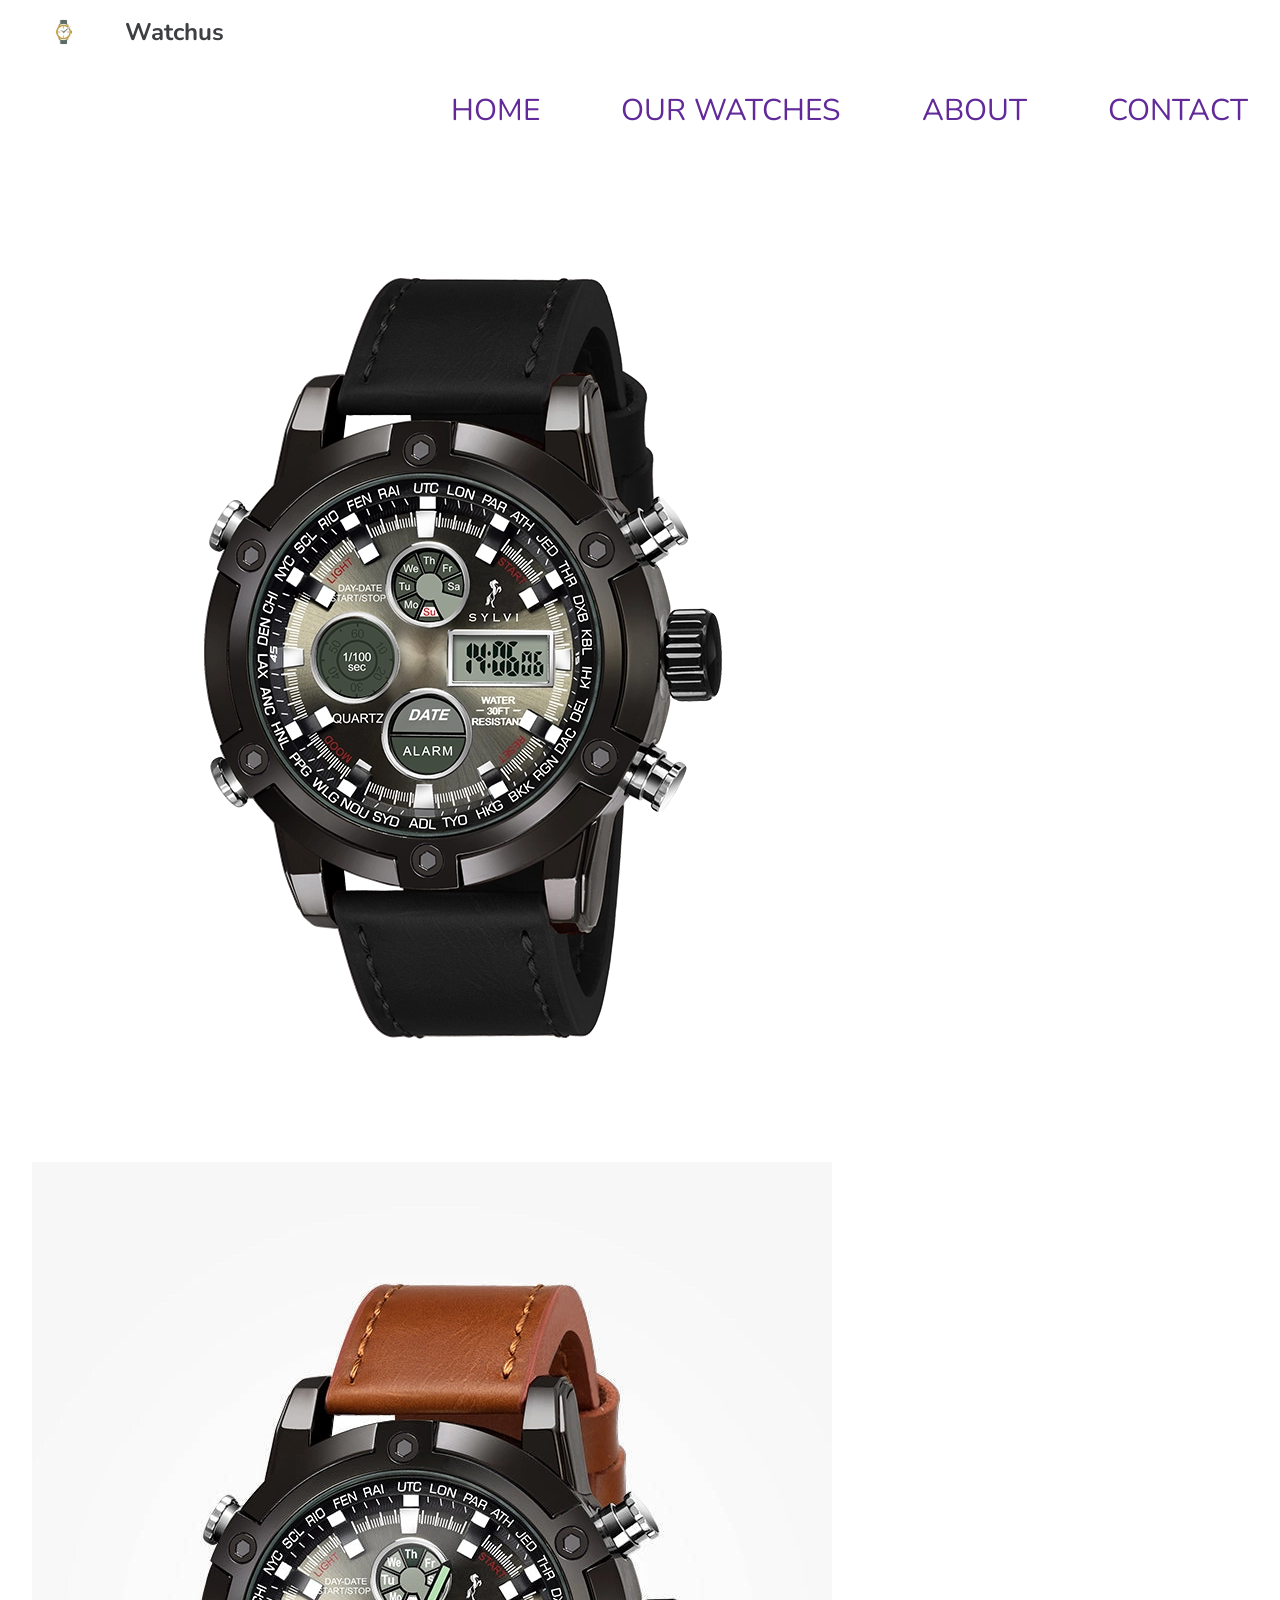
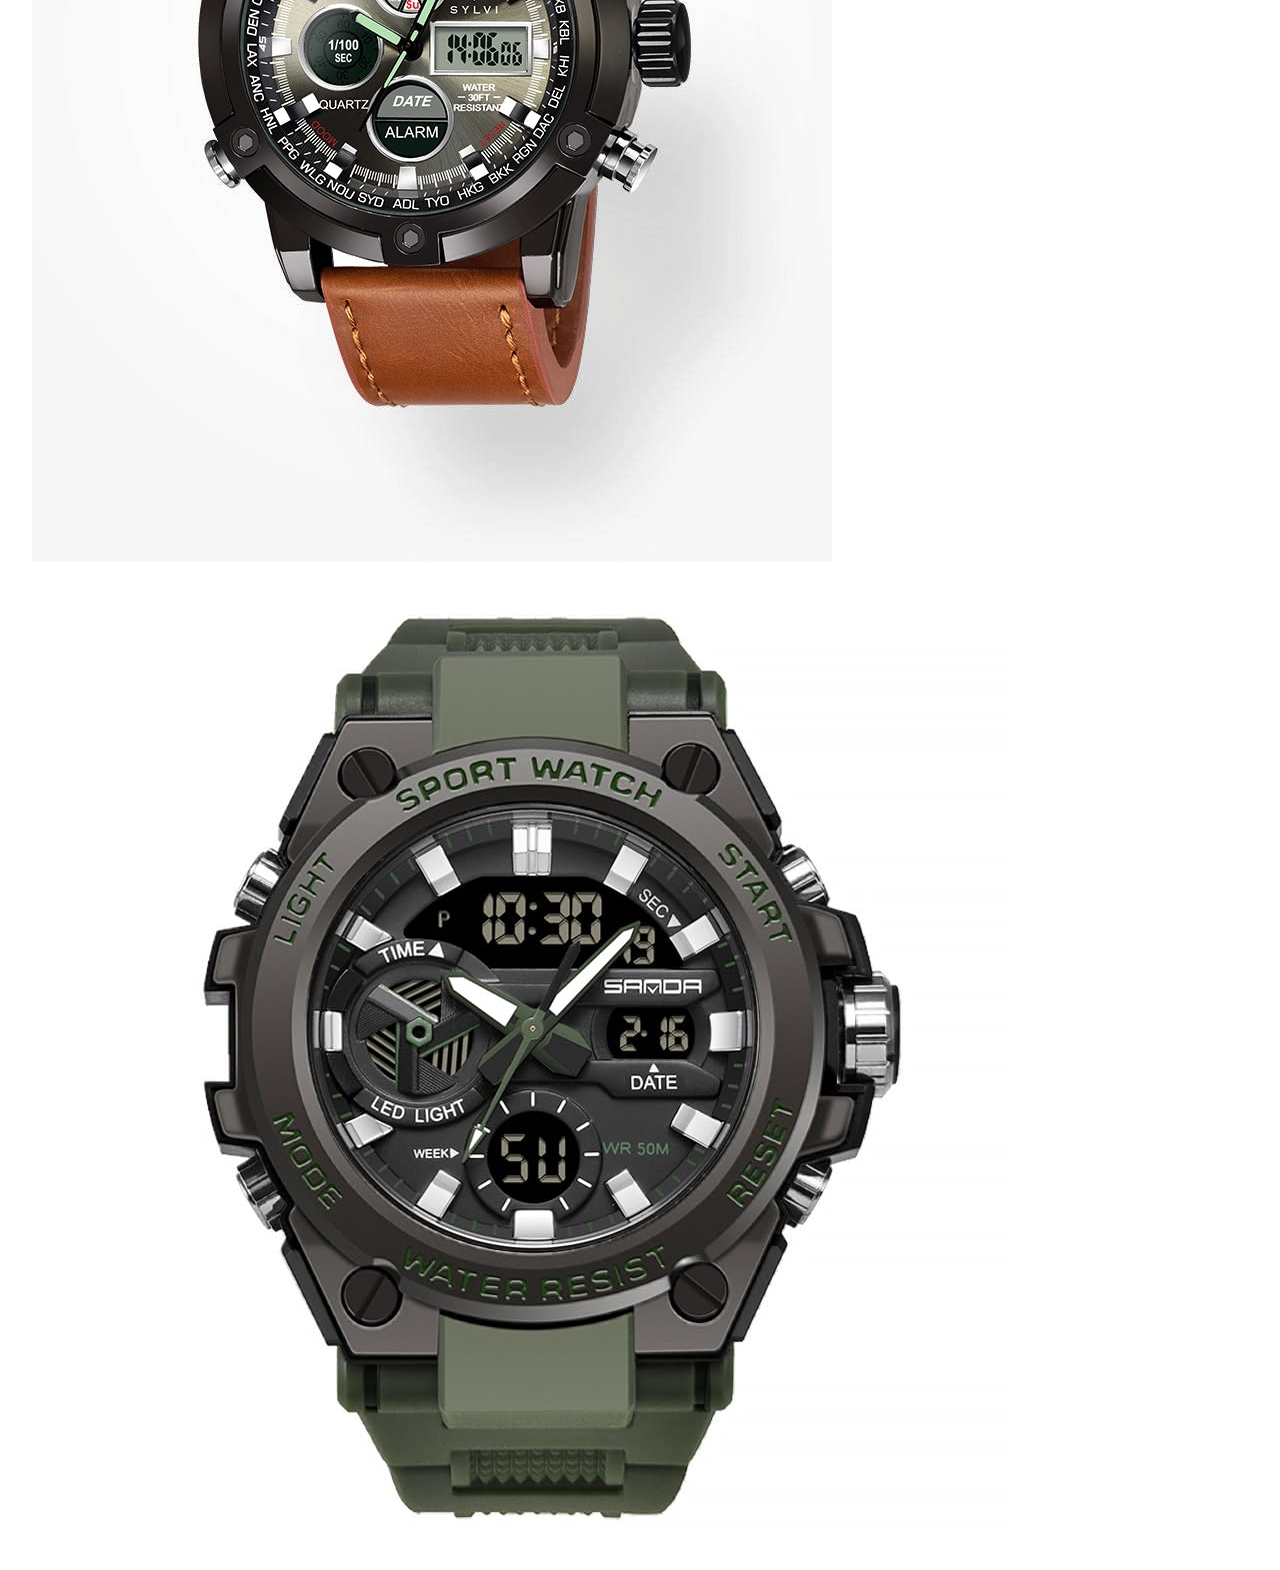
==== index2.html @ 47f33b5a "update css + images" ====
<!DOCTYPE html>
<html lang="en">
<head>
  <meta charset="UTF-8">
  <title>Watch Store</title>
  <link rel="stylesheet" href="style.css">
</head>
<body>
    <main id="wrapper">
      <header>
        <a href="#" id="logo">
            <span>Watchus</span>
        </a>
          <section class="navigation">
            <nav>
                <a href="index.html" aria-current="page">Home</a>
                <a href="watches.html">Our Watches</a>
                <a href="about.html">About</a>
                <a href="contact.html">Contact</a>
            </nav>
          </section>
      </header>
        <section id="img-section">
            <img class="side-by-side" src="images/black-watch.png" alt="black-watch">
            <img class="side-by-side" src="images/brown-watch.jpeg" alt="brown-watch">
            <img class="side-by-side" src="images/green-watch.jpg" alt="green-watch">
        </section>
    </section>
</main>
  

</body>
</html>
---- style.css ----
@import url('https://fonts.googleapis.com/css2?family=Nunito:wght@400&display=swap');
@import url('https://fonts.googleapis.com/css2?family=Rubik:wght@300;400;500;700&display=swap');
@import url('https://fonts.googleapis.com/css2?family=Abel&display=swap');



/* Reset */
* {
  margin: 0;
  padding: 0;
  box-sizing: border-box;
}

a {
    text-decoration: none;
}

main {
  overflow: hidden;
}


#header-wrapper {
  display: flex;
  align-items: center;
  justify-content: space-between; /* או start אם את רוצה שהניווט יתחיל ישר אחרי הלוגו */
  padding: 20px 32px;
  box-sizing: border-box;
}

#logo {
  background-image: url("images/watches.jpg");
  background-size: contain;
  background-repeat: no-repeat;
  width: 64px;
  height: 64px;
  display: flex; /* עכשיו flex במקום block */
  align-items: center;
  position: relative;
}

#logo span {
  color: #3E3F43;
  font-family: Nunito;
  font-weight: 700;
  font-size: 24px;
  letter-spacing: 25%;
  margin-left: 93px; /* רווח קטן מהתמונה */
}

.navigation{
  display: flex;
  align-items: center;
  width: 100%;
  margin-top: 32px;
}

.navigation nav {
  display: flex;
  justify-content: space-between;
  width: 100%;
  margin-left: 419px;
}

.navigation a {
  font-family: Nunito;
  font-weight: 400;
  color: #612999;
  text-transform: uppercase;
  font-style: normal;
  font-size: 30px;
  text-decoration: none;
  line-height: 100%;
}

nav a:hover {
  color: #ae14e1;
}
.navigation a.bold{

font-weight: bold;
}

#wrapper{
    margin: 0 32px;
    display: flex;
    flex-direction: column; /* אלמנטים אחד מתחת לשני */
    gap: 32px; /* רווח קבוע של 32px בין כל אלמנט לאלמנט */
    box-sizing: border-box;
}

#main-section {
  height: 797px;
  width: 1200px;
  background-size: cover;
  background-repeat: no-repeat;
  position: relative;
  background: url("images/watchesimage.jpg");
  

}



h1 {
    font-family: Nunito;
    font-weight: 800;
    font-size: 96px;
    line-height: 100%;
    color:#612999;
    
}
  

#main-section p {
  color: #000;
  font-family: 'Nunito', sans-serif;
  font-size: 24px;
  font-style: normal;
  line-height: 100%;
  width: 448px;
  margin-top: 32px;
  position: absolute;

}


.title {
    font-family: Rubik;
    font-weight: 500;
    font-size: 40px;
    line-height: 40px;
    letter-spacing: 0%;
    color: #612999;
    margin-top: 32px; /* ✅ רווח מתחת */
    

}

#about-sec p {

    font-style:normal ;
    color: black ;
    width: 100%;
    margin-top: 8px ;
    font-family: Nunito;
    font-size: 20px;
    line-height: 141%;
    letter-spacing: 0%;
    font-weight: 400;
    
}


  .cards-container {
    display: grid;
    grid-template-columns: repeat(auto-fit, minmax(250px, 1fr));
    gap: 32px;
    width: 100%;
  }
  
  .product-card {
    background-color: #EFECFF;
    box-shadow: 0 5px 5px #e1e1e1;
    font-family: Abel;
    display: flex;
    flex-direction: column;
    gap: 12px;
    border-radius: 38px;
    height: 496px;
    width: 376px;
  }
  
  .product-card img {
    max-width: 100%;
    border-radius: 38px;
    height:276px;
    width: 376px;
  }
  
  .product-card h4 {
    margin: 21px 0 0 32px; /* רווח רק מתחת! */
    font-weight: 400;
    font-size: 30px;
    line-height: 100%;
    letter-spacing: 0%;
  }

  

  /* טקסט פסקה */
.product-card p {
    margin: 7px 0 0 32px; /* רווח של 73px מתחת לטקסט */
    font-size: 14px;
    color: #666;
    line-height: 1.4;
  }
  
  /* קבוצה של מחיר וכפתור */
  .price-and-button {
    display: flex;
  }
  
  /* מחיר */
  .price {
    font-family: abel;
    margin: 0 0 36px 32px; /* רווח של 73px מתחת לטקסט */
    font-size: 35px;
    color: #000;
    font-weight: 400;
    color: #612999;
  }
  
  /* כפתור קנייה */
  .buy-button {
    background-color: #612999;
    margin-bottom: 27px;
    margin-left: 94px; /* רווח של 73px מתחת לטקסט */
    border-radius: 50%;
    width: 63px;
    height: 63px;
    display: flex;
    justify-content: center;
    align-items: center;
  }

  .like-button{
    background-color: #EFECFF;
    margin: 7px 0 73px 32px; /* רווח של 73px מתחת לטקסט */
    border: none;
    border-radius: 50%;
    width: 47px;
    height: 47px;
    display: flex;
    justify-content: center;
    align-items: center;
    cursor: pointer;
  }

  .like-button img{
    width: 23px;
    height: 20px;
  }

  .buy-button img{
    width: 31px;
    height: 31px;
  }

  footer {
    background-color: #EFECFF;
    width: 100vw;
    height: 287px;
    position: fixed;
    display: flex;
    bottom: 0;
}

#footer-content {
    box-sizing: border-box;
}

#footer-sections-wrapper {
    display: flex;
    flex-direction: column;
    gap: 32px;
    align-items: flex-start;
    margin: 32px 0 0 32px;
}

#footer-links-wrapper {
    display: flex;
    flex-direction: row;
    gap: 150px;
}

#footer-links-section-1,
#footer-links-section-2 {
    display: flex;
    flex-direction: column;
}

#footer-links-section-1 h1,
#footer-links-section-2 h1 {
    font-family: Nunito, sans-serif;
    color: #333333;
    font-weight: 700;
    font-size: 18px;
    text-transform: uppercase;
    margin-bottom: 16px;
}

#footer-links-section-1 ul,
#footer-links-section-2 ul {
    list-style: none;
    padding: 0;
    margin: 0;
}

#footer-links-section-1 li,
#footer-links-section-2 li {
    margin-bottom: 8px;
}

#footer-links-section-1 a span,
#footer-links-section-2 a span {
    font-family: Nunito, sans-serif;
    font-size: 16px;
    color: #333333;
    text-decoration: none;
}

#footer-social-icons-section {
    display: flex;
    gap: 24px;
}

#footer-social-icons-section img {
    width: 20px;
    height: 20px;
}

.footer-credit p {
  font-family: Nunito, sans-serif;
  font-weight: 600;
  color: #333333;
  font-size: 16px;
  line-height: 100%;
  letter-spacing: 0%;
  
}
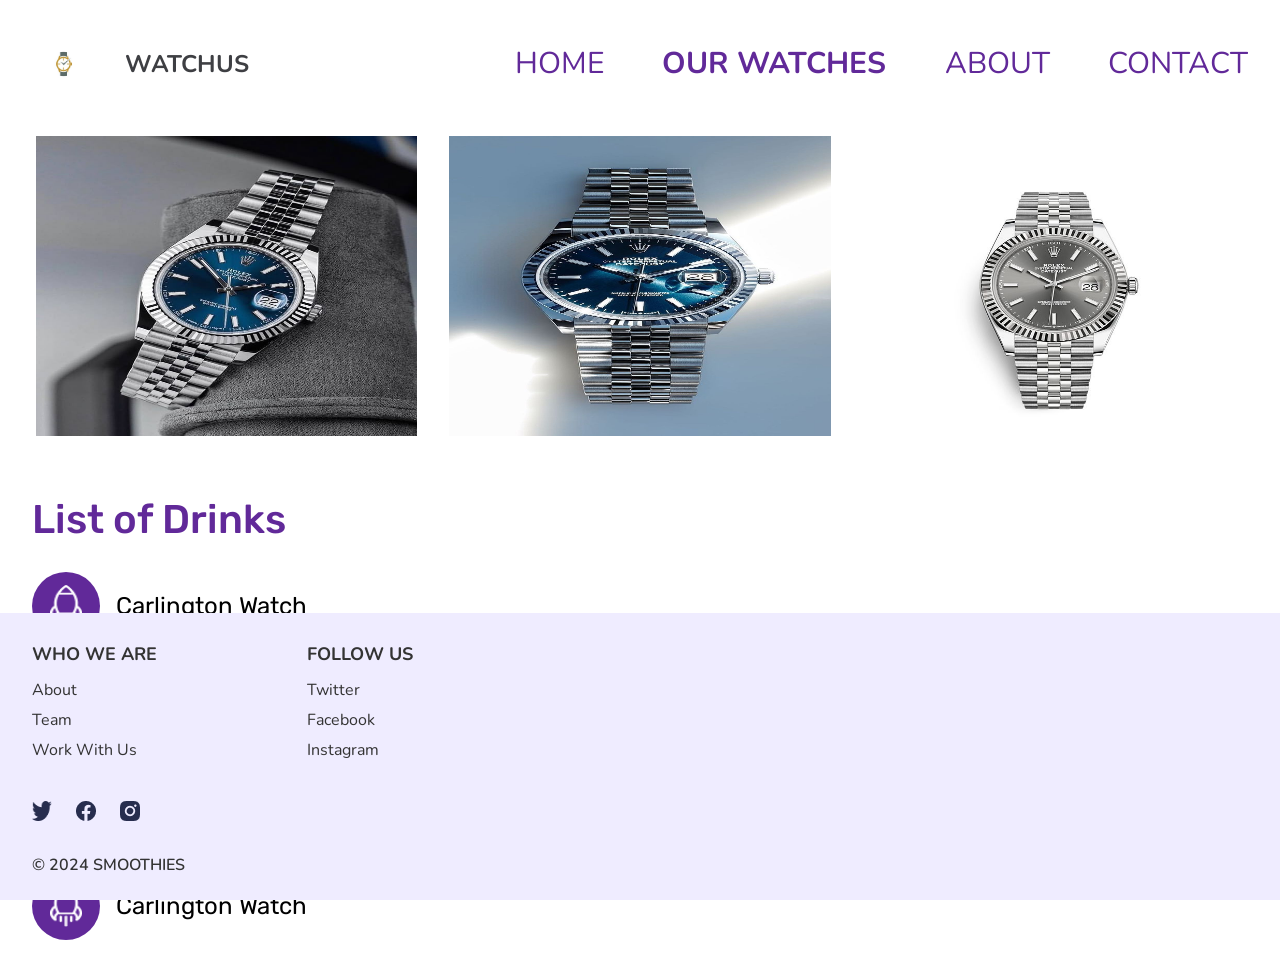
==== commit 66507b26: "update page2" ====
--- a/index2.html
+++ b/index2.html
@@ -4,30 +4,93 @@
   <meta charset="UTF-8">
   <title>Watch Store</title>
   <link rel="stylesheet" href="style.css">
+  <link href="https://fonts.googleapis.com/css2?family=Nunito:wght@400;600;700&display=swap" rel="stylesheet">
+  <link href="https://fonts.googleapis.com/css2?family=Rubik&display=swap" rel="stylesheet">
+  <link href="https://fonts.googleapis.com/css2?family=Abel&display=swap" rel="stylesheet">
 </head>
 <body>
     <main id="wrapper">
       <header>
-        <a href="#" id="logo">
-            <span>Watchus</span>
-        </a>
           <section class="navigation">
+            <a href="#" id="logo">
+              <span>Watchus</span>
+            </a>
             <nav>
-                <a href="index.html" aria-current="page">Home</a>
-                <a href="watches.html">Our Watches</a>
+                <a href="index.html">Home</a>
+                <a href="watches.html" class="bold">Our Watches</a>
                 <a href="about.html">About</a>
                 <a href="contact.html">Contact</a>
             </nav>
           </section>
       </header>
-        <section id="img-section">
-            <img class="side-by-side" src="images/black-watch.png" alt="black-watch">
-            <img class="side-by-side" src="images/brown-watch.jpeg" alt="brown-watch">
-            <img class="side-by-side" src="images/green-watch.jpg" alt="green-watch">
-        </section>
-    </section>
-</main>
-  
-
-</body>
-</html>+      <section class="row">
+          <img src="images/bluegreywatch.jpg">
+          <img src="images/bluewatch.jpg">
+          <img src="images/silverwatch.jpg">
+      </section>
+      <section class="list-section">
+        <h2 class="title">List of Drinks</h2>
+        <ul class="product-list">
+          <li>
+            <div class="icon-wrapper">
+              <img src="images/Group.png" alt="" title="">
+            </div>
+            <span>Carlington Watch</span>
+          </li>
+          <li>
+            <div class="icon-wrapper">
+              <img src="images/Group.png" alt="" title="">
+            </div>
+            <span>Carlington Watch</span>
+          </li>
+          <li>
+            <div class="icon-wrapper">
+              <img src="images/Group.png" alt="" title="">
+            </div>
+            <span>Carlington Watch</span>
+          </li>
+          <li>
+            <div class="icon-wrapper">
+              <img src="images/Group.png" alt="" title="">
+            </div>
+            <span>Carlington Watch</span>
+          </li>
+        </ul>
+      </section>
+      
+      
+    </main>
+      <footer>
+        <div id="footer-content">
+            <div id="footer-sections-wrapper">
+                <div id="footer-links-wrapper">
+                    <section id="footer-links-section-1">
+                        <h1>Who We Are</h1>
+                        <ul>
+                            <li><a href="#"><span>About</span></a></li>
+                            <li><a href="#"><span>Team</span></a></li>
+                            <li><a href="#"><span>Work With Us</span></a></li>
+                        </ul>
+                    </section>
+                    <section id="footer-links-section-2">
+                        <h1>Follow Us</h1>
+                        <ul>
+                            <li><a href="https://www.twitter.com"><span>Twitter</span></a></li>
+                            <li><a href="https://www.facebook.com"><span>Facebook</span></a></li>
+                            <li><a href="https://www.instagram.com"><span>Instagram</span></a></li>
+                        </ul>
+                    </section>
+                </div>
+                <div id="footer-social-icons-section">
+                    <a href="#"><img src="images/twitter.png" alt="Twitter"></a>
+                    <a href="#"><img src="images/facebook.png" alt="Facebook"></a>
+                    <a href="#"><img src="images/instgram.png" alt="Instagram"></a>
+                </div>
+                <article class="footer-credit">
+                  <p>© 2024 SMOOTHIES</p>
+                </article>
+            </div>
+        </div>
+    </footer>
+    </body>
+    </html>
--- a/style.css
+++ b/style.css
@@ -1,8 +1,3 @@
-@import url('https://fonts.googleapis.com/css2?family=Nunito:wght@400&display=swap');
-@import url('https://fonts.googleapis.com/css2?family=Rubik:wght@300;400;500;700&display=swap');
-@import url('https://fonts.googleapis.com/css2?family=Abel&display=swap');
-
-
 
 /* Reset */
 * {
@@ -91,12 +86,11 @@
 
 #main-section {
   height: 797px;
-  width: 1200px;
+  width: 100%;
   background-size: cover;
   background-repeat: no-repeat;
   position: relative;
-  background: url("images/watchesimage.jpg");
-  
+  background: url("images/ffc1824d3f624464cd5263ee93ba134b.jpg");  
 
 }
 
@@ -328,4 +322,67 @@
   line-height: 100%;
   letter-spacing: 0%;
   
-}+}
+
+.row {
+  display: flex;
+  padding: 0 4px;
+  gap: 32px;
+  border: 1px ;
+
+}
+
+.row img {
+  margin-top: 8px;
+  width: 100%;
+  vertical-align: middle;
+  height: 300px;
+  border-color: #612999;
+}
+
+
+.list-section {
+
+  margin: 0%;
+}
+
+
+.list-section ul li span {
+  font-family: Rubik;
+  font-style: normal;
+  font-weight: 400;
+  font-size: 24px;
+  line-height: 14px;
+  margin-left: 16px;
+  color: #000000;
+}
+
+.product-list {
+  list-style: none; 
+  margin: 0;
+}
+
+.product-list li {
+  display: flex;
+  align-items: center;
+  margin-bottom: 16px;
+  margin-top: 32px;
+}
+
+.icon-wrapper {
+  width: 68px;
+  height: 68px;
+  border-radius: 50%;
+  background: #612999;
+  display: flex;
+  align-items: center;
+  justify-content: center;
+  flex-shrink: 0;
+}
+
+.icon-wrapper img {
+  width: 32px;
+  height: 42.38px;
+}
+
+
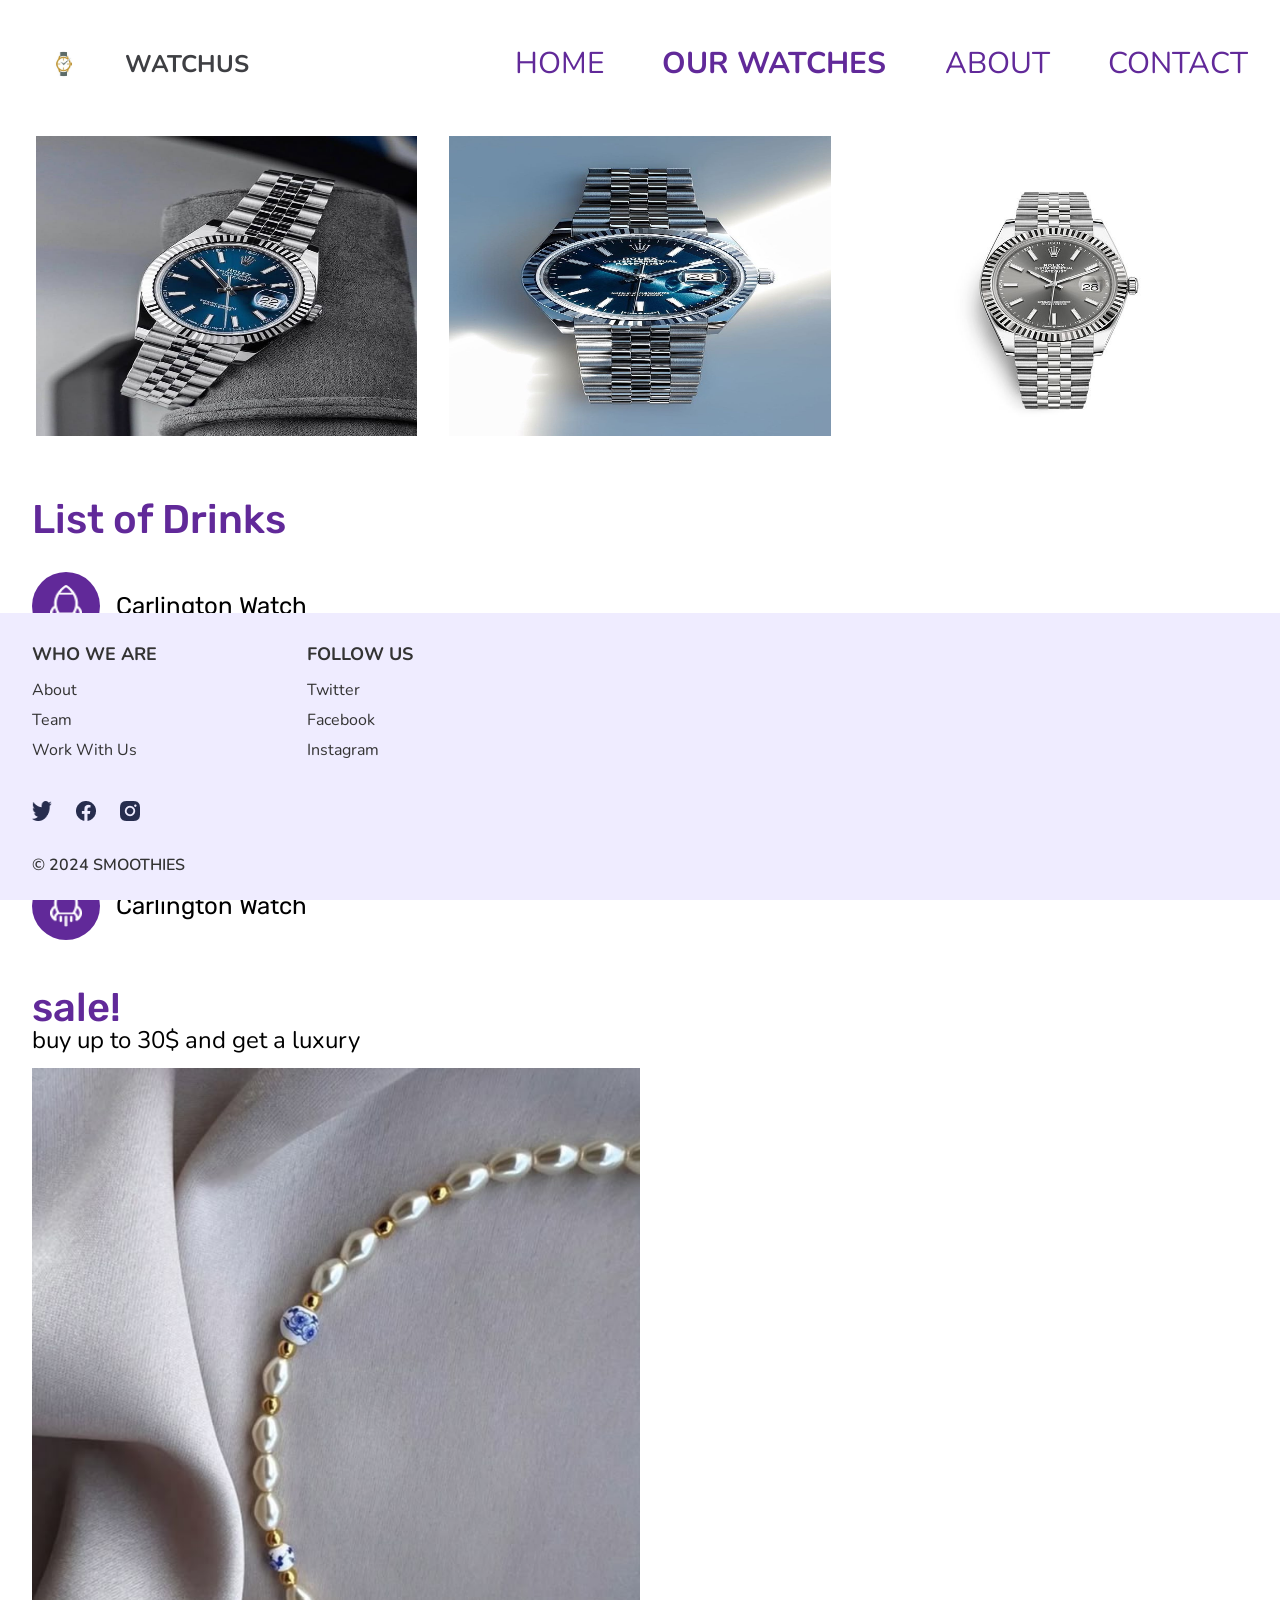
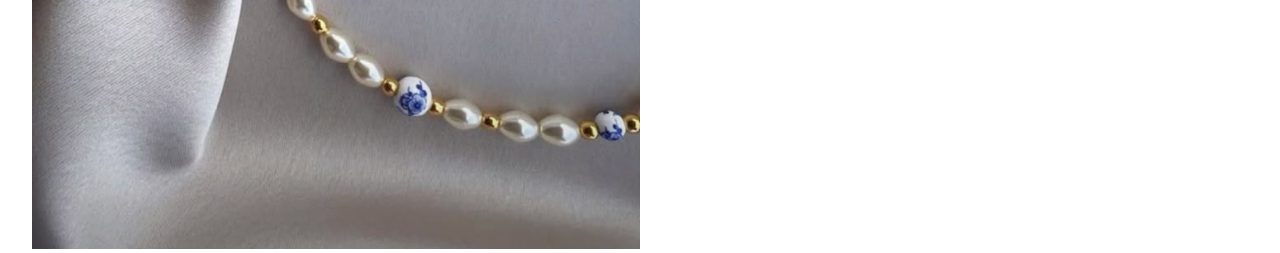
==== commit c282bb5f: "update my choice" ====
--- a/index2.html
+++ b/index2.html
@@ -57,7 +57,11 @@
           </li>
         </ul>
       </section>
-      
+      <section class="sale-section">
+        <h class="title">sale!</h>
+        <p>buy up to 30$ and get a luxury</p> 
+            <img src="images/salebrac.jpg" alt="braclateimg">
+      </section>
       
     </main>
       <footer>
--- a/style.css
+++ b/style.css
@@ -385,4 +385,17 @@
   height: 42.38px;
 }
 
-
+.sale-section p{
+  color: #000;
+  font-family: 'Nunito', sans-serif;
+  font-size: 24px;
+  font-style: normal;
+  line-height: 100%;
+  width: 448px;
+  margin-bottom: 16px;
+}
+
+.sale-section img{
+  width: 50%;
+  height: auto;
+}
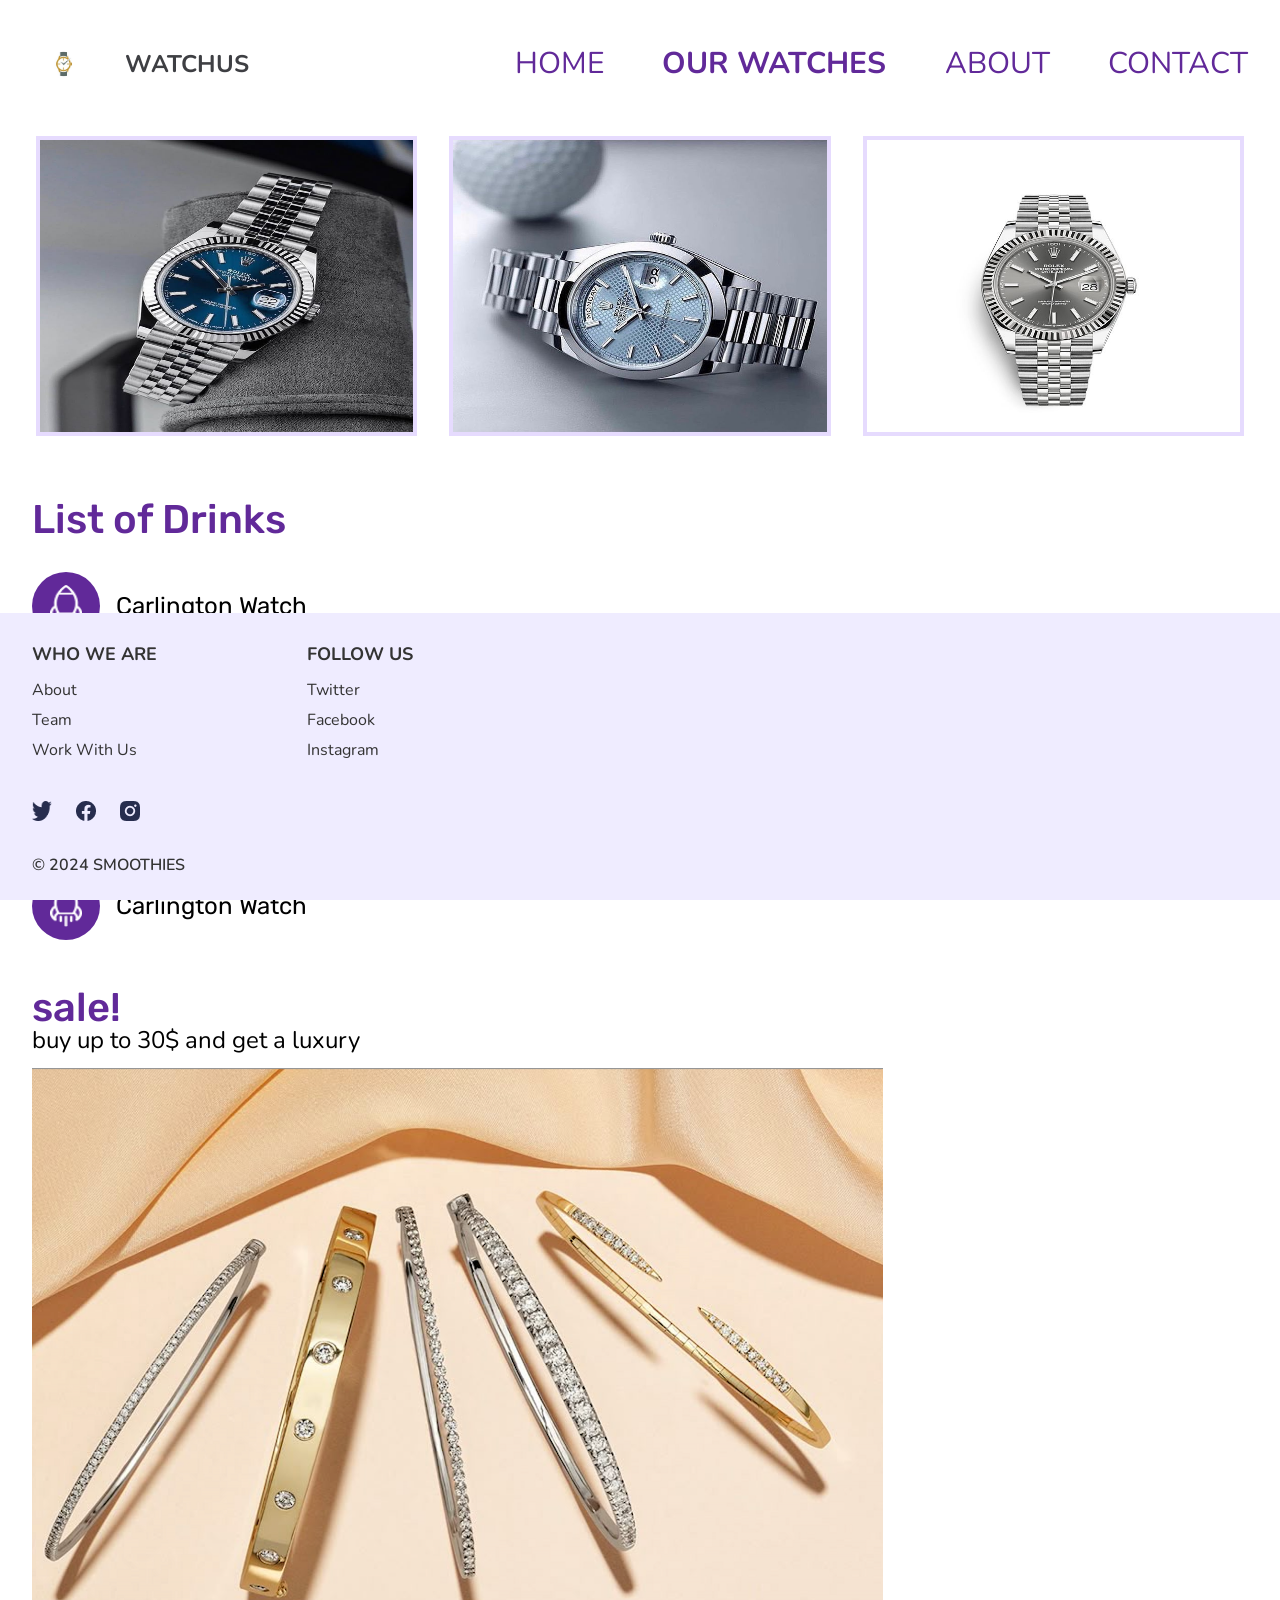
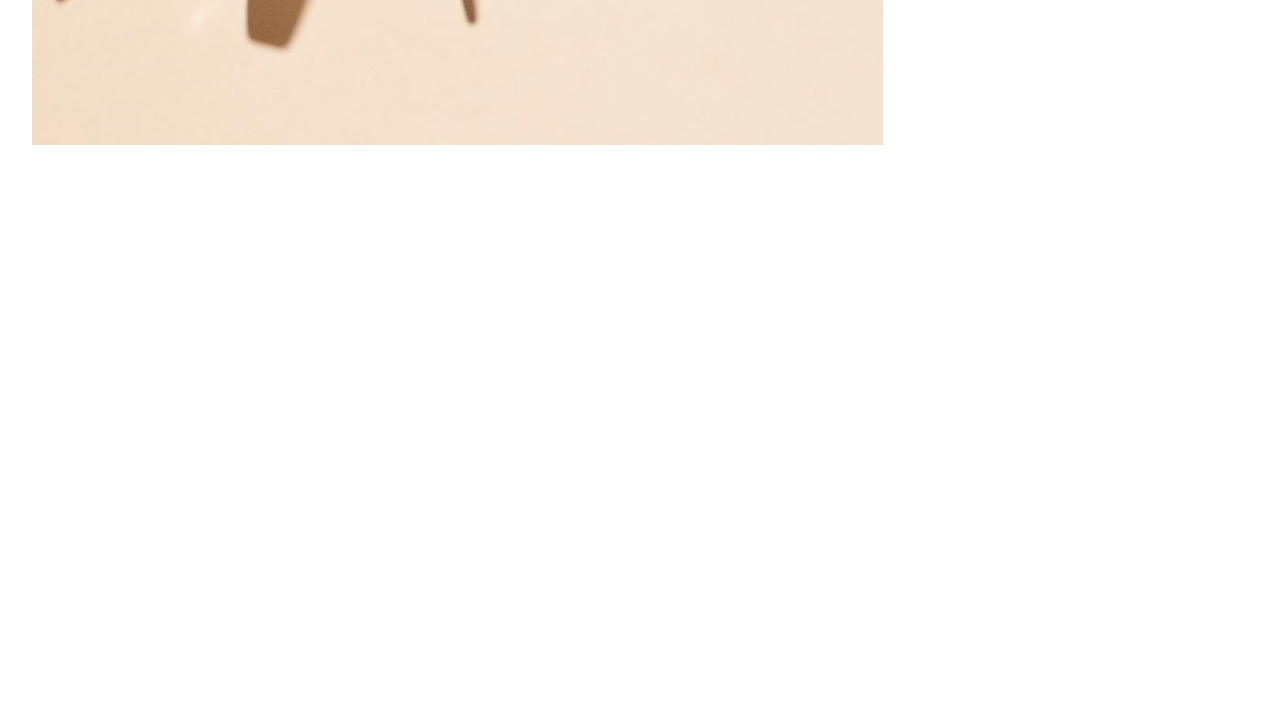
==== commit 75e45908: "update footer" ====
--- a/index2.html
+++ b/index2.html
@@ -60,7 +60,7 @@
       <section class="sale-section">
         <h class="title">sale!</h>
         <p>buy up to 30$ and get a luxury</p> 
-            <img src="images/salebrac.jpg" alt="braclateimg">
+            <img src="images/salebrac.png" alt="braclateimg">
       </section>
       
     </main>
--- a/style.css
+++ b/style.css
@@ -6,13 +6,22 @@
   box-sizing: border-box;
 }
 
+html, body {
+  margin: 0;
+  padding: 0;
+  height: auto;
+  min-height: 100%;
+  overflow-y: auto;
+  padding-bottom: 287px;
+}
+
+
+
 a {
     text-decoration: none;
 }
 
-main {
-  overflow: hidden;
-}
+
 
 
 #header-wrapper {
@@ -243,7 +252,7 @@
 
   footer {
     background-color: #EFECFF;
-    width: 100vw;
+    width: 100%;
     height: 287px;
     position: fixed;
     display: flex;
@@ -337,7 +346,8 @@
   width: 100%;
   vertical-align: middle;
   height: 300px;
-  border-color: #612999;
+  border: 4px solid #E6DBFE; /* עובי 4px, צבע סגול */
+
 }
 
 
@@ -385,6 +395,9 @@
   height: 42.38px;
 }
 
+.sale-section {
+  gap:16px;
+}
 .sale-section p{
   color: #000;
   font-family: 'Nunito', sans-serif;
@@ -396,6 +409,6 @@
 }
 
 .sale-section img{
-  width: 50%;
+  width: 70%;
   height: auto;
 }
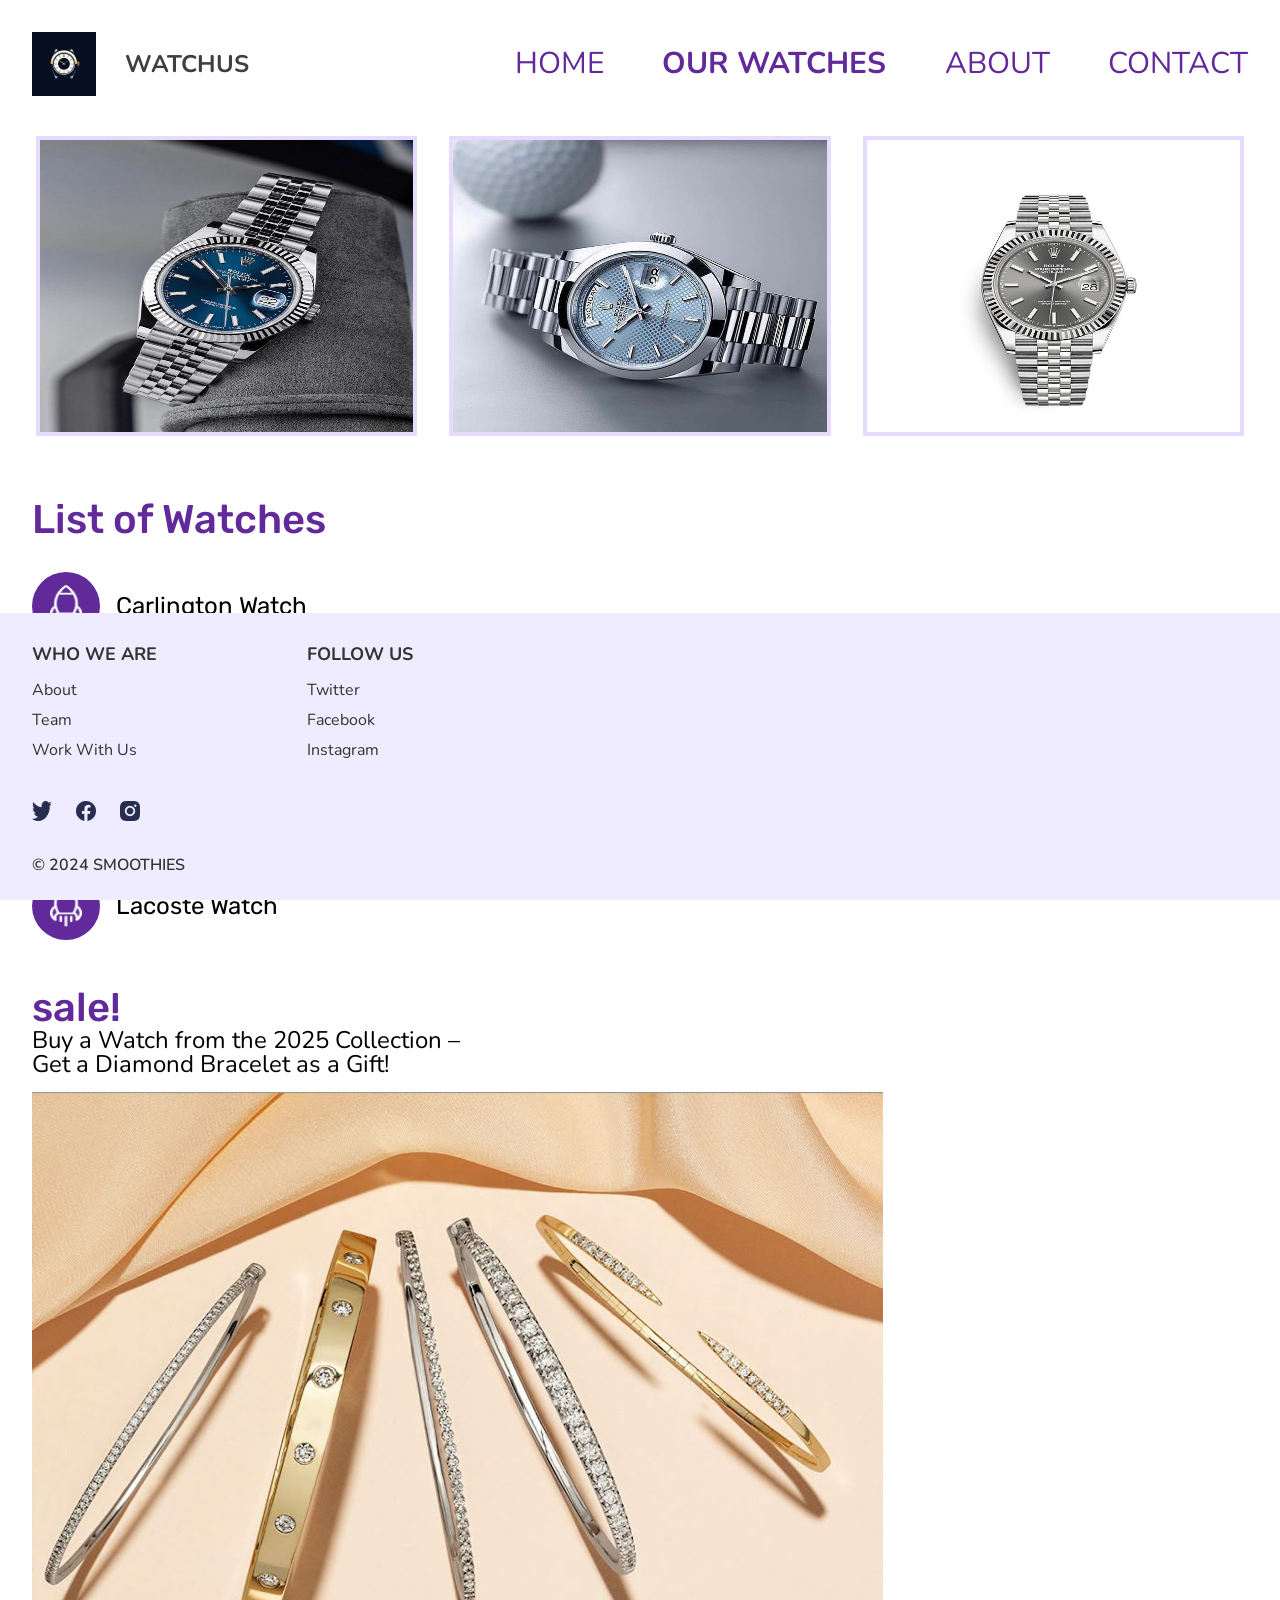
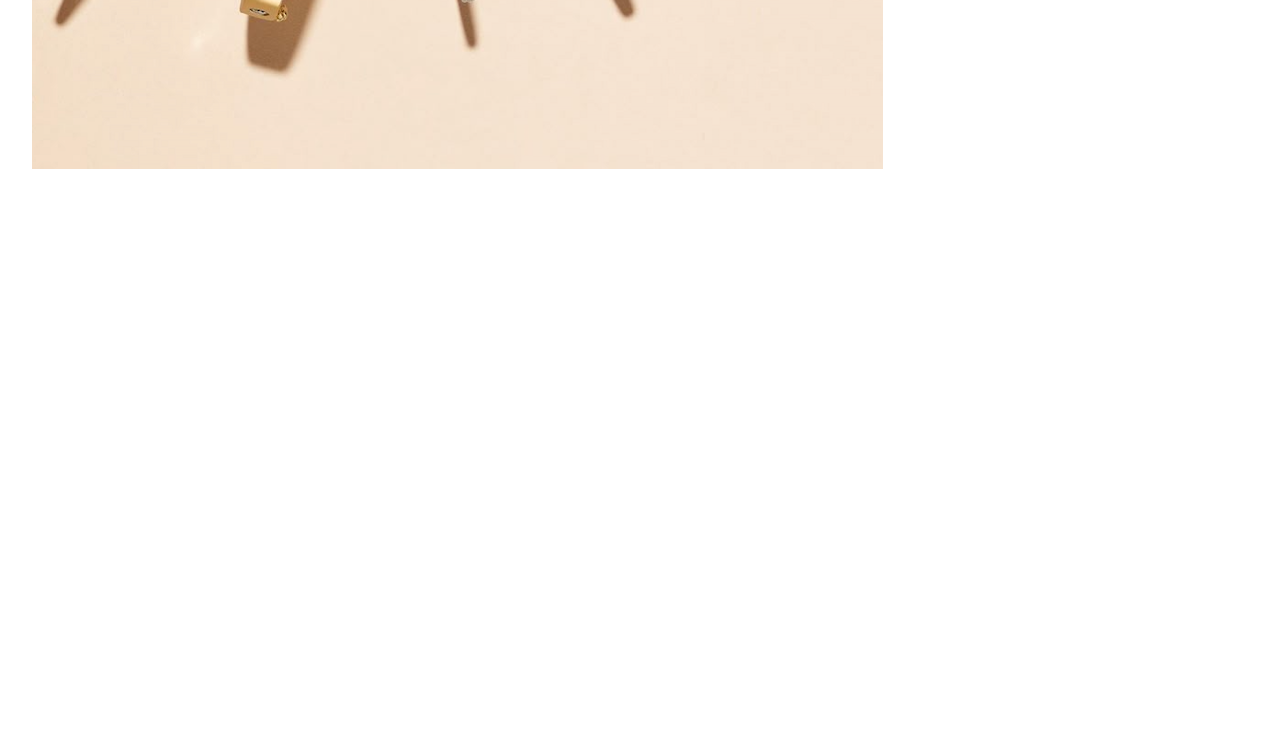
==== commit a2a8f6ae: "text edit" ====
--- a/index2.html
+++ b/index2.html
@@ -29,7 +29,7 @@
           <img src="images/silverwatch.jpg">
       </section>
       <section class="list-section">
-        <h2 class="title">List of Drinks</h2>
+        <h2 class="title">List of Watches</h2>
         <ul class="product-list">
           <li>
             <div class="icon-wrapper">
@@ -41,25 +41,25 @@
             <div class="icon-wrapper">
               <img src="images/Group.png" alt="" title="">
             </div>
-            <span>Carlington Watch</span>
+            <span>Rolex Watch</span>
           </li>
           <li>
             <div class="icon-wrapper">
               <img src="images/Group.png" alt="" title="">
             </div>
-            <span>Carlington Watch</span>
+            <span>Vincero Watch</span>
           </li>
           <li>
             <div class="icon-wrapper">
               <img src="images/Group.png" alt="" title="">
             </div>
-            <span>Carlington Watch</span>
+            <span>Lacoste Watch</span>
           </li>
         </ul>
       </section>
       <section class="sale-section">
         <h class="title">sale!</h>
-        <p>buy up to 30$ and get a luxury</p> 
+        <p>Buy a Watch from the 2025 Collection – Get a Diamond Bracelet as a Gift!</p> 
             <img src="images/salebrac.png" alt="braclateimg">
       </section>
       
--- a/style.css
+++ b/style.css
@@ -99,7 +99,7 @@
   background-size: cover;
   background-repeat: no-repeat;
   position: relative;
-  background: url("images/ffc1824d3f624464cd5263ee93ba134b.jpg");  
+  background: url("images/background.jpg");  
 
 }
 
@@ -227,10 +227,11 @@
     align-items: center;
   }
 
-  .like-button{
+  .like-button {
+    position: absolute;
+    top: 16px;
+    right: 16px;
     background-color: #EFECFF;
-    margin: 7px 0 73px 32px; /* רווח של 73px מתחת לטקסט */
-    border: none;
     border-radius: 50%;
     width: 47px;
     height: 47px;
@@ -238,9 +239,32 @@
     justify-content: center;
     align-items: center;
     cursor: pointer;
-  }
-
-  .like-button img{
+    box-shadow: 0 2px 6px rgba(0, 0, 0, 0.1);
+  }
+
+  .img-with-like {
+    position: relative;
+    width: 100%;
+    height: 276px;
+  }
+  
+  .like-button {
+    position: absolute;
+    top: 15px;
+    right: 15px;
+    background-color: #EFECFF;
+    border-radius: 50%;
+    width: 47px;
+    height: 47px;
+    display: flex;
+    justify-content: center;
+    align-items: center;
+    cursor: pointer;
+    z-index: 2;
+  }
+  
+  
+  .like-button img {
     width: 23px;
     height: 20px;
   }
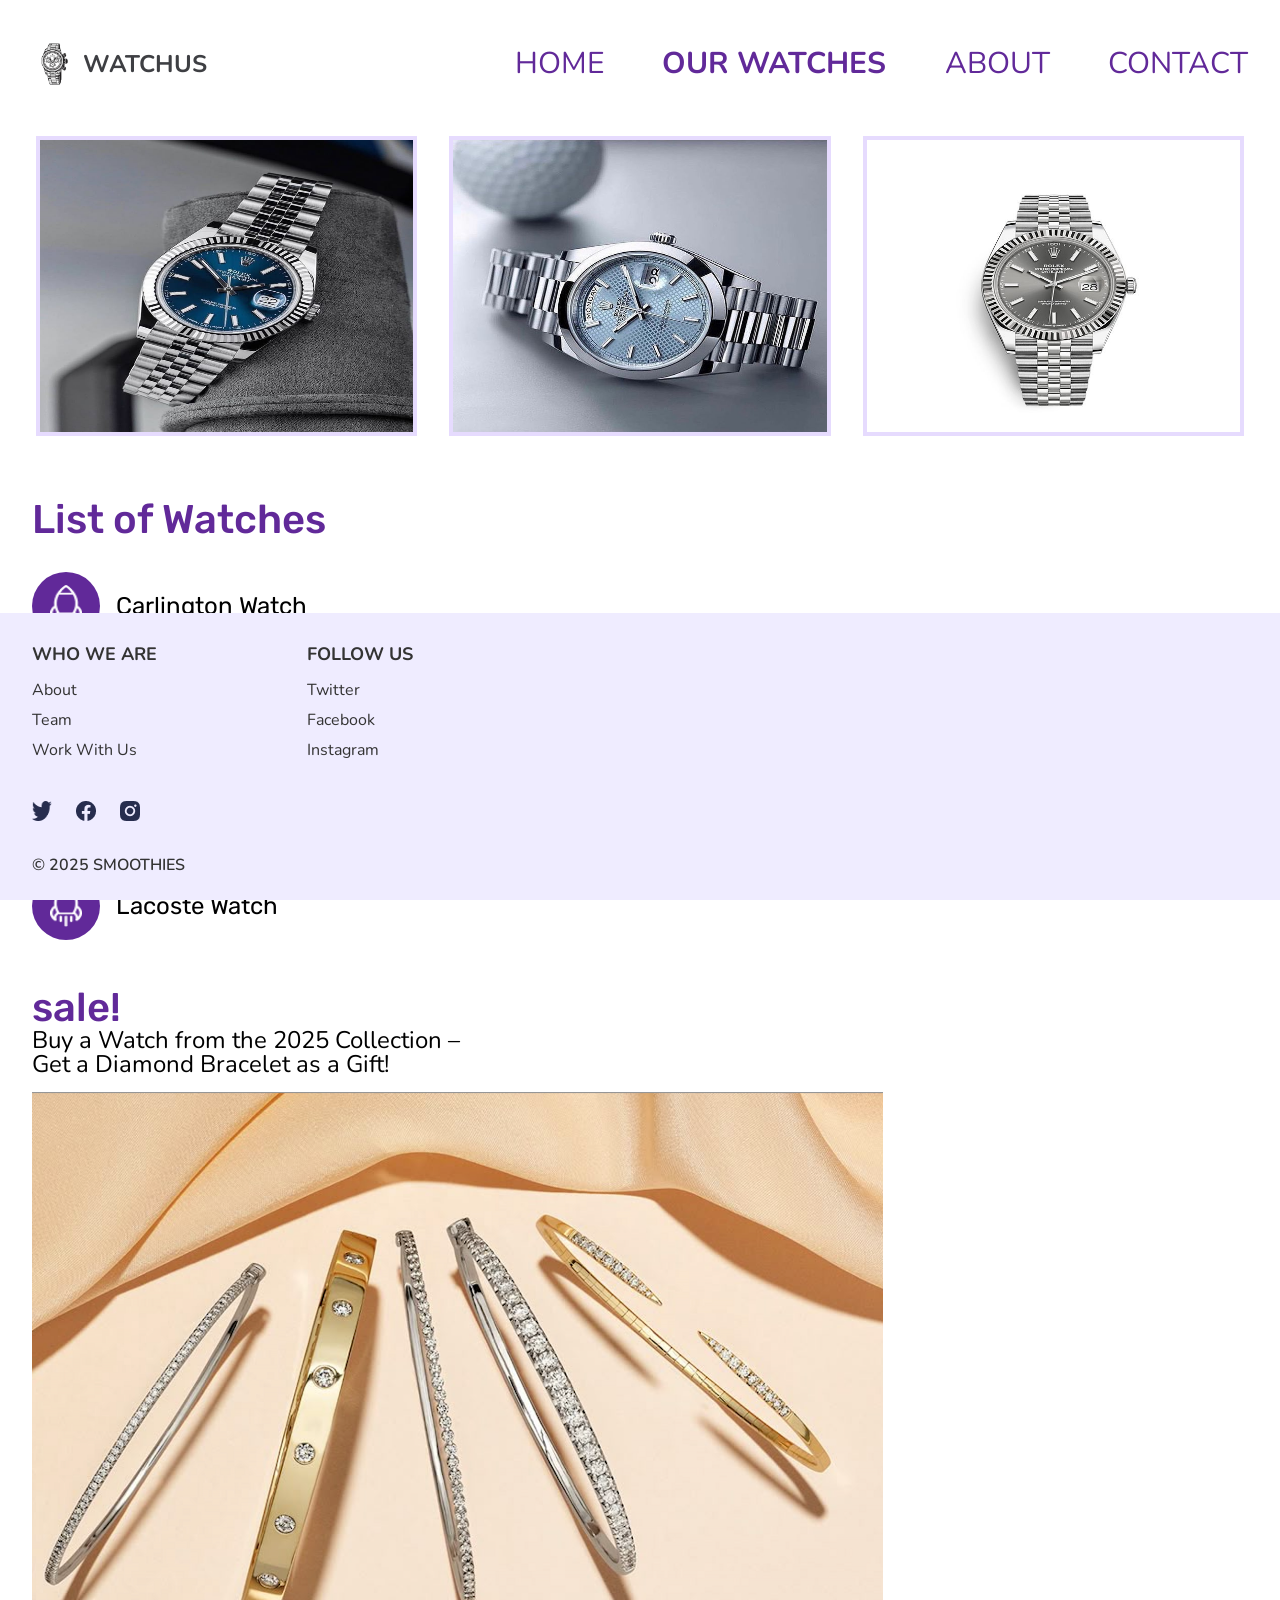
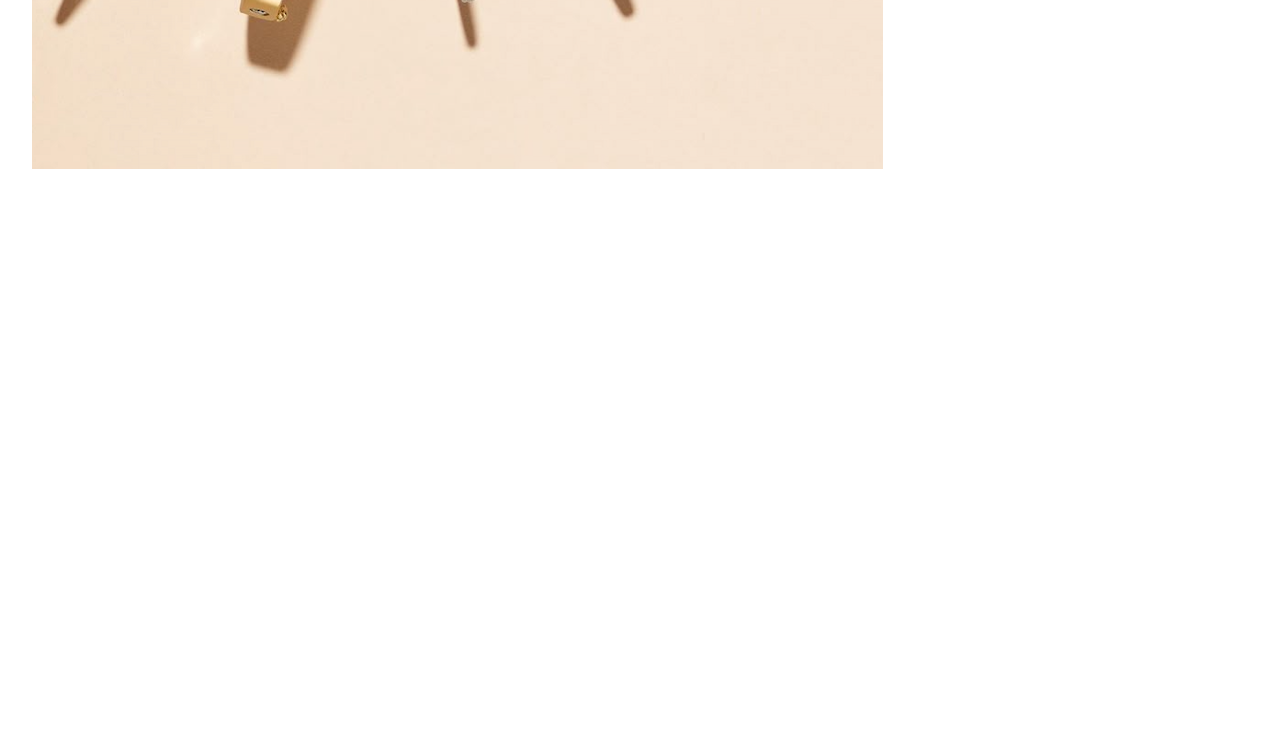
==== commit b57a56d3: "update tags" ====
--- a/index2.html
+++ b/index2.html
@@ -32,27 +32,27 @@
         <h2 class="title">List of Watches</h2>
         <ul class="product-list">
           <li>
-            <div class="icon-wrapper">
+            <section class="icon-wrapper">
               <img src="images/Group.png" alt="" title="">
-            </div>
+            </section>
             <span>Carlington Watch</span>
           </li>
           <li>
-            <div class="icon-wrapper">
+            <section class="icon-wrapper">
               <img src="images/Group.png" alt="" title="">
-            </div>
+            </section>
             <span>Rolex Watch</span>
           </li>
           <li>
-            <div class="icon-wrapper">
+            <section class="icon-wrapper">
               <img src="images/Group.png" alt="" title="">
-            </div>
+            </section>
             <span>Vincero Watch</span>
           </li>
           <li>
-            <div class="icon-wrapper">
+            <section class="icon-wrapper">
               <img src="images/Group.png" alt="" title="">
-            </div>
+            </section>
             <span>Lacoste Watch</span>
           </li>
         </ul>
@@ -62,12 +62,11 @@
         <p>Buy a Watch from the 2025 Collection – Get a Diamond Bracelet as a Gift!</p> 
             <img src="images/salebrac.png" alt="braclateimg">
       </section>
-      
     </main>
       <footer>
-        <div id="footer-content">
-            <div id="footer-sections-wrapper">
-                <div id="footer-links-wrapper">
+        <section id="footer-content">
+            <section id="footer-sections-wrapper">
+                <section id="footer-links-wrapper">
                     <section id="footer-links-section-1">
                         <h1>Who We Are</h1>
                         <ul>
@@ -84,17 +83,17 @@
                             <li><a href="https://www.instagram.com"><span>Instagram</span></a></li>
                         </ul>
                     </section>
-                </div>
-                <div id="footer-social-icons-section">
+                </section>
+                <section id="footer-social-icons-section">
                     <a href="#"><img src="images/twitter.png" alt="Twitter"></a>
                     <a href="#"><img src="images/facebook.png" alt="Facebook"></a>
                     <a href="#"><img src="images/instgram.png" alt="Instagram"></a>
-                </div>
+                </section>
                 <article class="footer-credit">
-                  <p>© 2024 SMOOTHIES</p>
+                  <p>© 2025 SMOOTHIES</p>
                 </article>
-            </div>
-        </div>
+            </section>
+        </section>
     </footer>
     </body>
     </html>
--- a/style.css
+++ b/style.css
@@ -33,7 +33,7 @@
 }
 
 #logo {
-  background-image: url("images/watches.jpg");
+  background-image: url("images/logo.jpg");
   background-size: contain;
   background-repeat: no-repeat;
   width: 64px;
@@ -49,7 +49,7 @@
   font-weight: 700;
   font-size: 24px;
   letter-spacing: 25%;
-  margin-left: 93px; /* רווח קטן מהתמונה */
+  margin-left: 51px; /* רווח קטן מהתמונה */
 }
 
 .navigation{
@@ -155,7 +155,7 @@
 }
 
 
-  .cards-container {
+.cards-container {
     display: grid;
     grid-template-columns: repeat(auto-fit, minmax(250px, 1fr));
     gap: 32px;
@@ -172,6 +172,30 @@
     border-radius: 38px;
     height: 496px;
     width: 376px;
+    position: relative; /* נדרש כדי שהלב ימוקם יחסית אליו */
+  }
+  
+
+
+  .heart-background {
+    position: absolute;
+    top: 35px;
+    right: 42px;
+    background-color: #EFECFF;
+    width: 47px;
+    height: 47px;
+    border-radius: 50%;
+    display: flex;
+    align-items: center;
+    padding: 14px 12px ;
+    justify-content: center;
+  }
+  
+  .heart-icon {
+    width: 23px;
+    height: 20px;
+    display: block; /* מבטל את ההשפעות של inline */
+    object-fit: contain;
   }
   
   .product-card img {
@@ -227,52 +251,13 @@
     align-items: center;
   }
 
-  .like-button {
-    position: absolute;
-    top: 16px;
-    right: 16px;
-    background-color: #EFECFF;
-    border-radius: 50%;
-    width: 47px;
-    height: 47px;
-    display: flex;
-    justify-content: center;
-    align-items: center;
-    cursor: pointer;
-    box-shadow: 0 2px 6px rgba(0, 0, 0, 0.1);
-  }
-
-  .img-with-like {
-    position: relative;
-    width: 100%;
-    height: 276px;
-  }
-  
-  .like-button {
-    position: absolute;
-    top: 15px;
-    right: 15px;
-    background-color: #EFECFF;
-    border-radius: 50%;
-    width: 47px;
-    height: 47px;
-    display: flex;
-    justify-content: center;
-    align-items: center;
-    cursor: pointer;
-    z-index: 2;
-  }
-  
-  
-  .like-button img {
-    width: 23px;
-    height: 20px;
-  }
 
   .buy-button img{
     width: 31px;
     height: 31px;
   }
+
+
 
   footer {
     background-color: #EFECFF;
